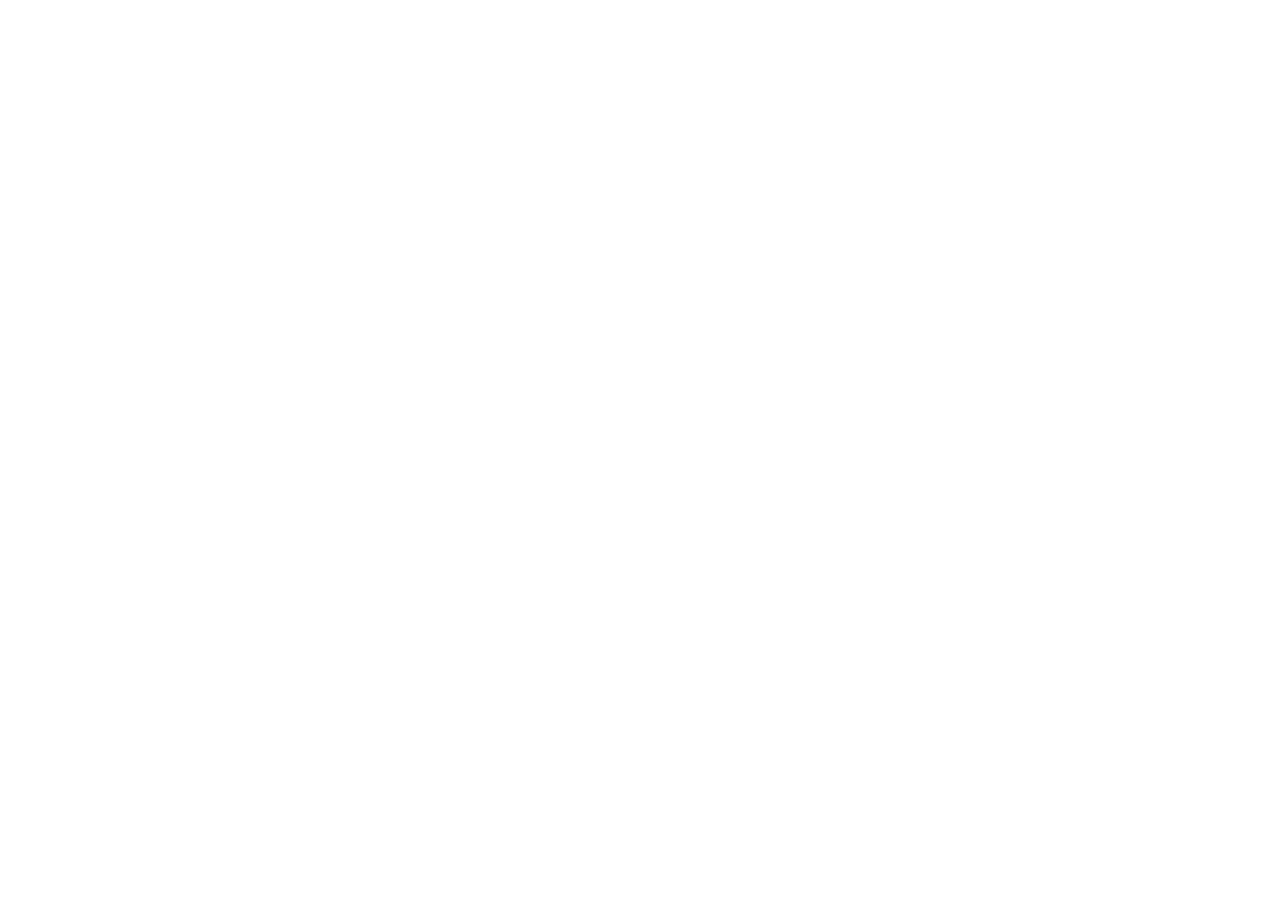
==== about.html @ 6ce7dccb "imorted bootsrap to the project" ====
<!DOCTYPE html>
<html lang="en">
  <head>
    <meta charset="UTF-8" />
    <meta http-equiv="X-UA-Compatible" content="IE=edge" />
    <meta name="viewport" content="width=device-width, initial-scale=1.0" />
    <meta
      name="description"
      content="Get more information about projects made by Oksana Khritonenko"
    />
    <link
      href="https://cdn.jsdelivr.net/npm/bootstrap@5.3.0-alpha3/dist/css/bootstrap.min.css"
      rel="stylesheet"
      integrity="sha384-KK94CHFLLe+nY2dmCWGMq91rCGa5gtU4mk92HdvYe+M/SXH301p5ILy+dN9+nJOZ"
      crossorigin="anonymous"
    />
    <script
      src="https://cdn.jsdelivr.net/npm/bootstrap@5.3.0-alpha3/dist/js/bootstrap.bundle.min.js"
      integrity="sha384-ENjdO4Dr2bkBIFxQpeoTz1HIcje39Wm4jDKdf19U8gI4ddQ3GYNS7NTKfAdVQSZe"
      crossorigin="anonymous"
    ></script>
    <title>About author</title>
  </head>
  <body></body>
</html>
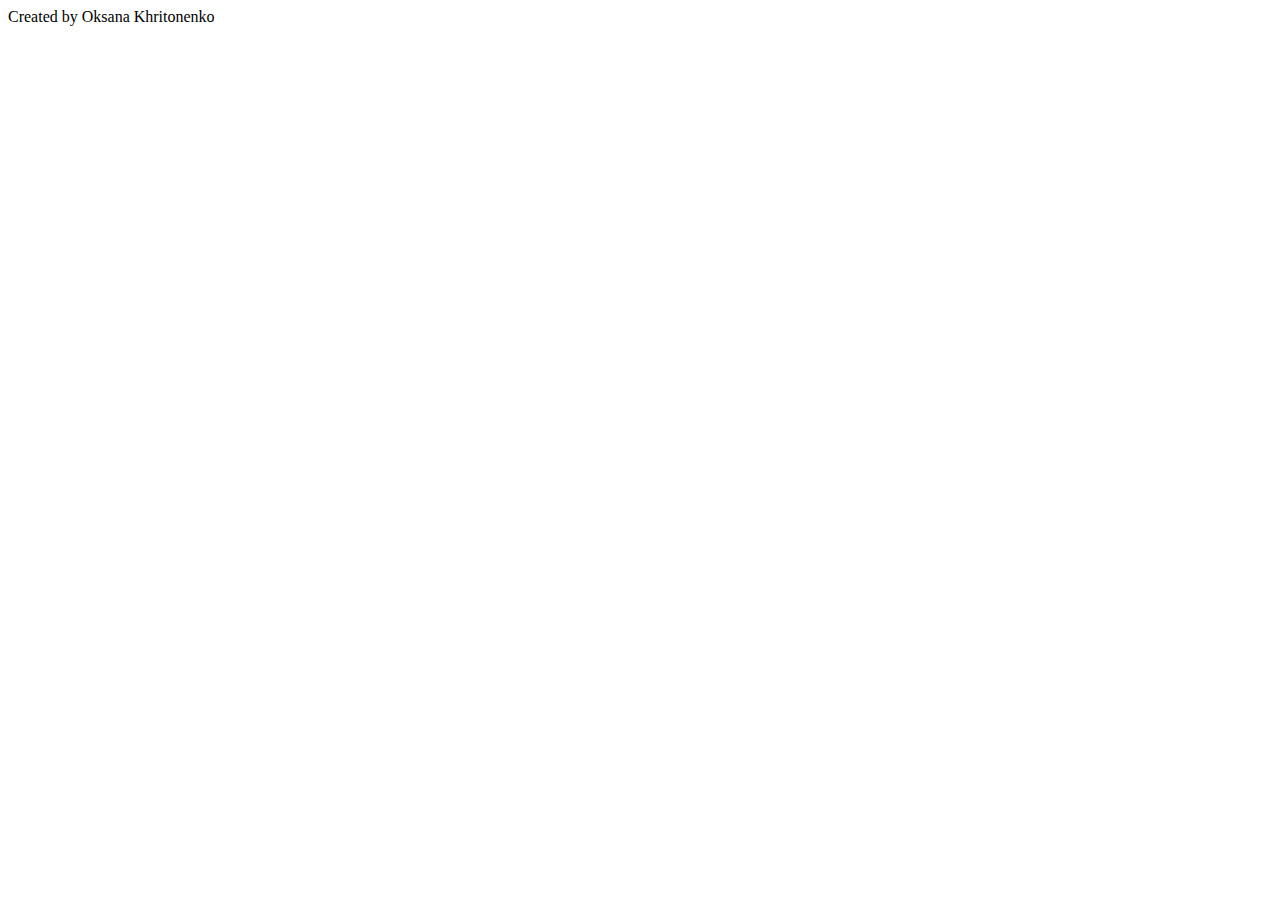
==== commit da74ebb1: "added footer in html files" ====
--- a/about.html
+++ b/about.html
@@ -19,7 +19,11 @@
       integrity="sha384-ENjdO4Dr2bkBIFxQpeoTz1HIcje39Wm4jDKdf19U8gI4ddQ3GYNS7NTKfAdVQSZe"
       crossorigin="anonymous"
     ></script>
+    <link href="src/style.css" rel="stylesheet" type="text/css" />
+
     <title>About author</title>
   </head>
-  <body></body>
+  <body>
+    <footer>Created by Oksana Khritonenko</footer>
+  </body>
 </html>
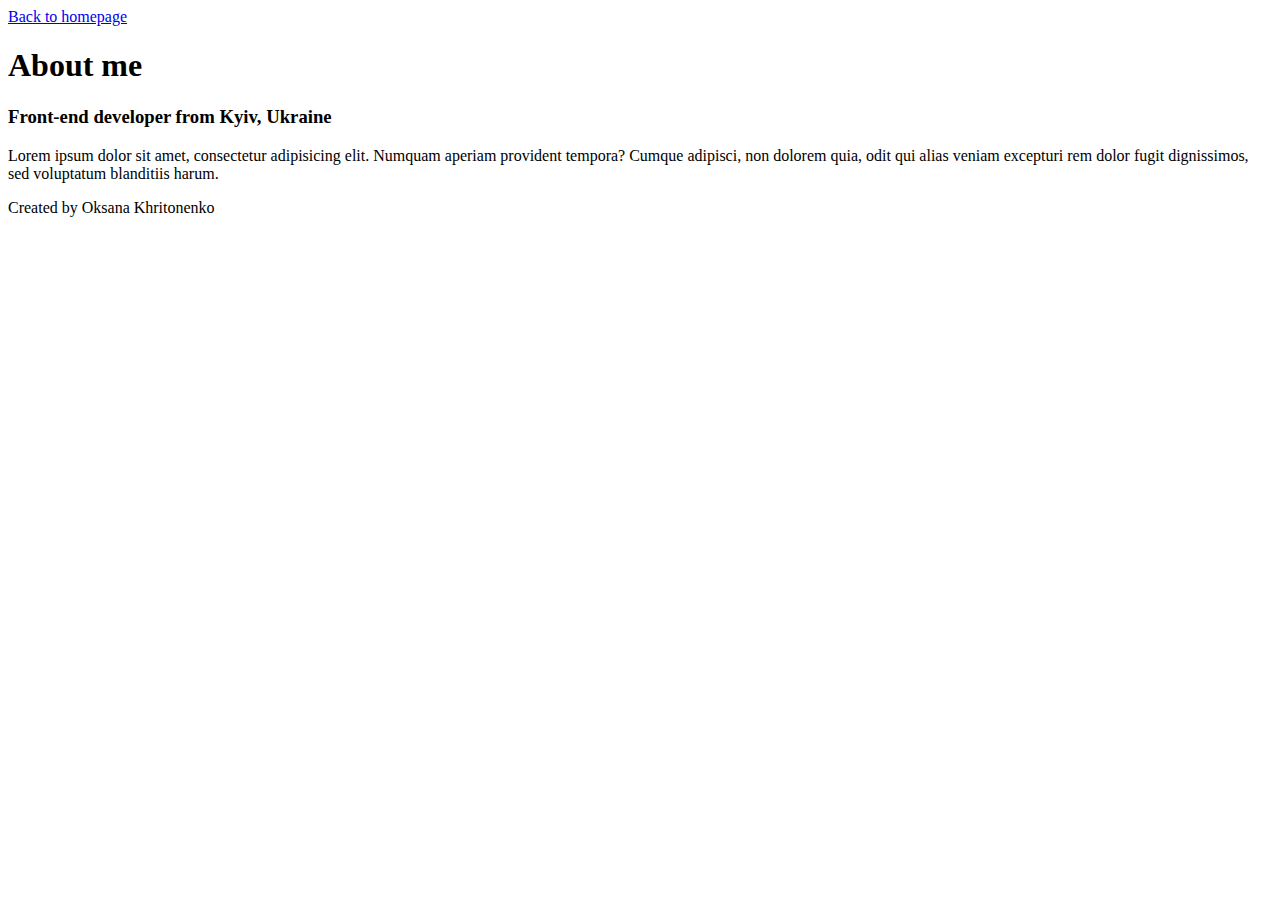
==== commit 8933e771: "fixed file name, added content to the about" ====
--- a/about.html
+++ b/about.html
@@ -24,6 +24,18 @@
     <title>About author</title>
   </head>
   <body>
+    <a href="/" class="homepage-link">Back to homepage</a>
+    <h1>About me</h1>
+    <h3>Front-end developer from Kyiv, Ukraine</h3>
+    <div class="about-paragraphs">
+      <p>
+        Lorem ipsum dolor sit amet, consectetur adipisicing elit. Numquam
+        aperiam provident tempora? Cumque adipisci, non dolorem quia, odit qui
+        alias veniam excepturi rem dolor fugit dignissimos, sed voluptatum
+        blanditiis harum.
+      </p>
+    </div>
+
     <footer>Created by Oksana Khritonenko</footer>
   </body>
 </html>
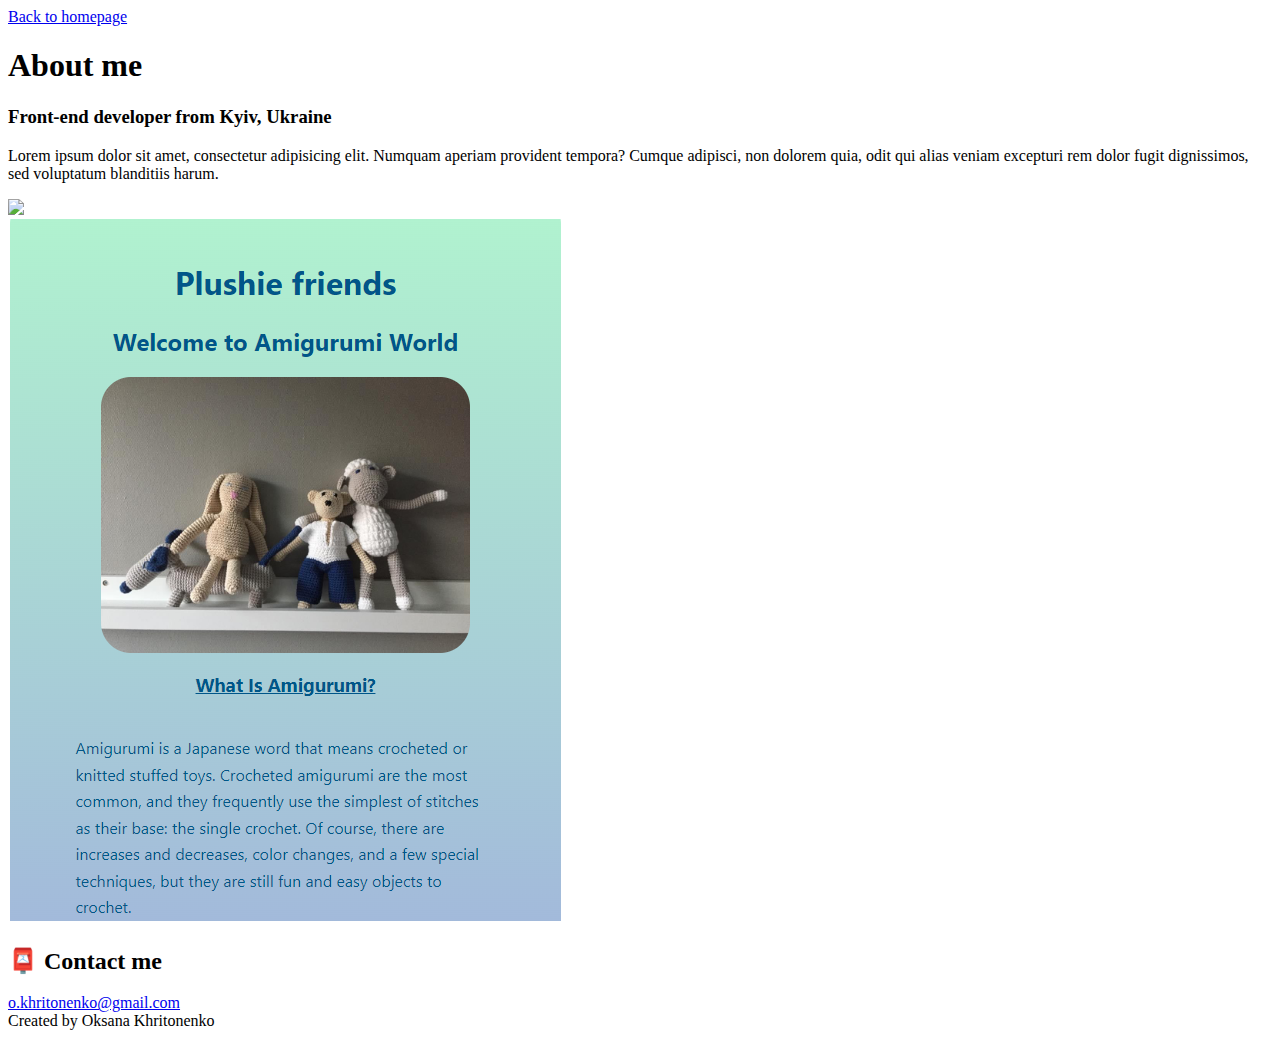
==== commit 634b5ad9: "added images and contact email" ====
--- a/about.html
+++ b/about.html
@@ -35,7 +35,26 @@
         blanditiis harum.
       </p>
     </div>
-
+    <div class="container">
+      <div class="row">
+        <div class="col-md-6">
+          <img
+            src="images/weather-app.png"
+            class="img-fluid border rounded m-25 shadow"
+          />
+        </div>
+        <div class="col-md-6">
+          <img
+            src="images/amigurumi.png"
+            class="img-fluid border rounded m-25 shadow"
+          />
+        </div>
+      </div>
+    </div>
+    <div id="contact">
+      <h2>📮 Contact me</h2>
+      <a href="mailto:[email]" class="email-link"> o.khritonenko@gmail.com </a>
+    </div>
     <footer>Created by Oksana Khritonenko</footer>
   </body>
 </html>
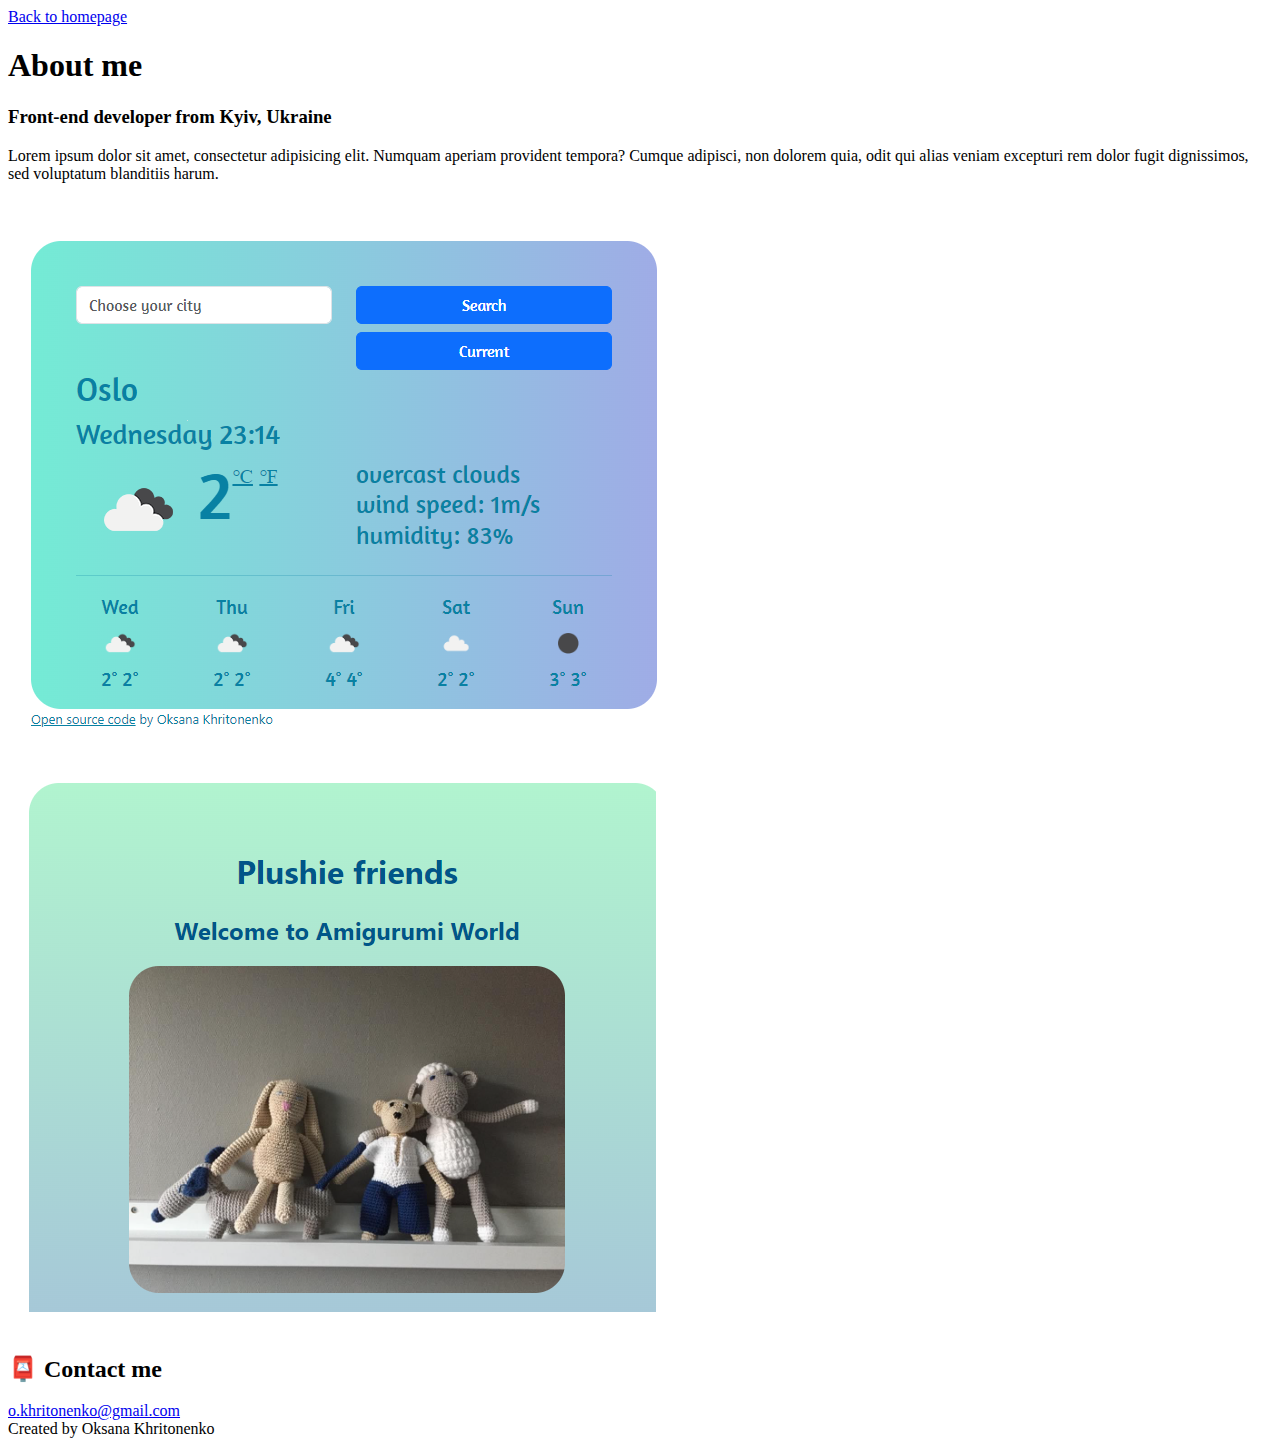
==== commit 6c40a606: "updated images" ====
--- a/about.html
+++ b/about.html
@@ -39,7 +39,7 @@
       <div class="row">
         <div class="col-md-6">
           <img
-            src="images/weather-app.png"
+            src="images/weather.png"
             class="img-fluid border rounded m-25 shadow"
           />
         </div>
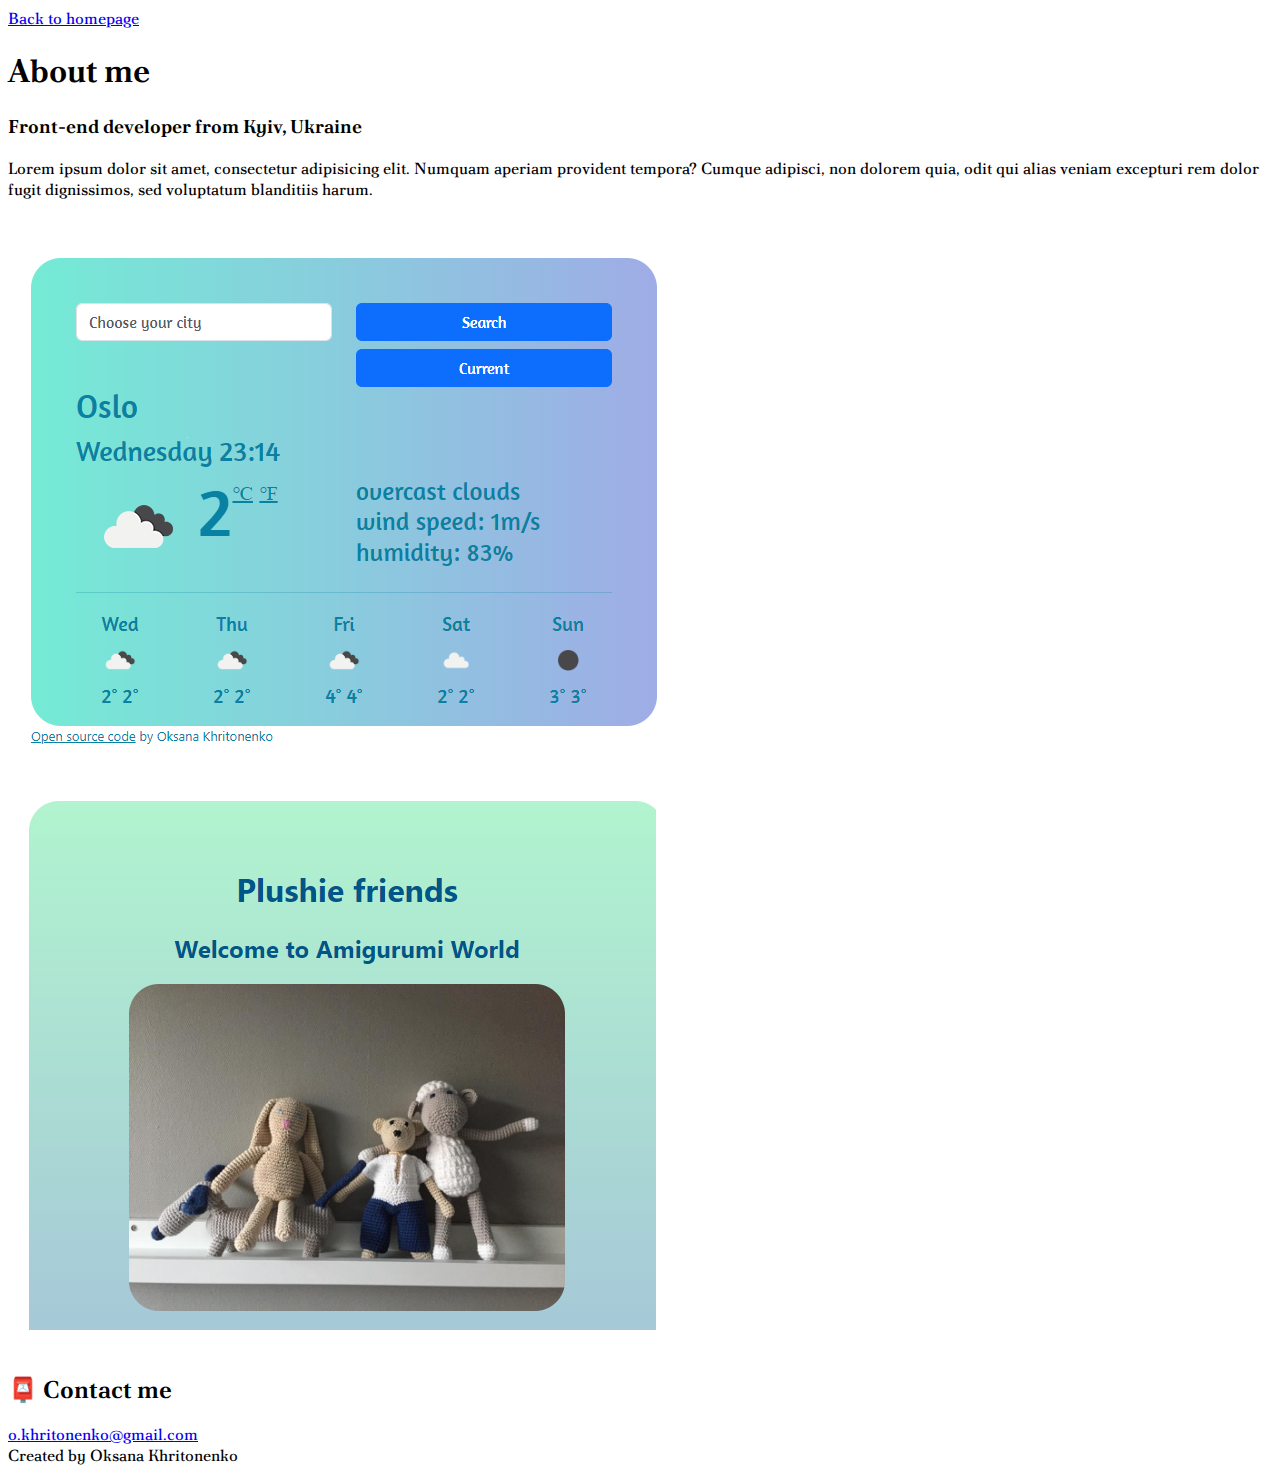
==== commit 9fa30db9: "importet and aplied google font" ====
--- a/about.html
+++ b/about.html
@@ -19,6 +19,10 @@
       integrity="sha384-ENjdO4Dr2bkBIFxQpeoTz1HIcje39Wm4jDKdf19U8gI4ddQ3GYNS7NTKfAdVQSZe"
       crossorigin="anonymous"
     ></script>
+    <link
+      href="https://fonts.googleapis.com/css2?family=Poltawski+Nowy:ital,wght@0,400;0,500;0,600;0,700;1,400;1,500;1,600;1,700&display=swap"
+      rel="stylesheet"
+    />
     <link href="src/style.css" rel="stylesheet" type="text/css" />
 
     <title>About author</title>
--- a/src/style.css
+++ b/src/style.css
@@ -0,0 +1,3 @@
+body {
+  font-family: "Poltawski Nowy", serif;
+}
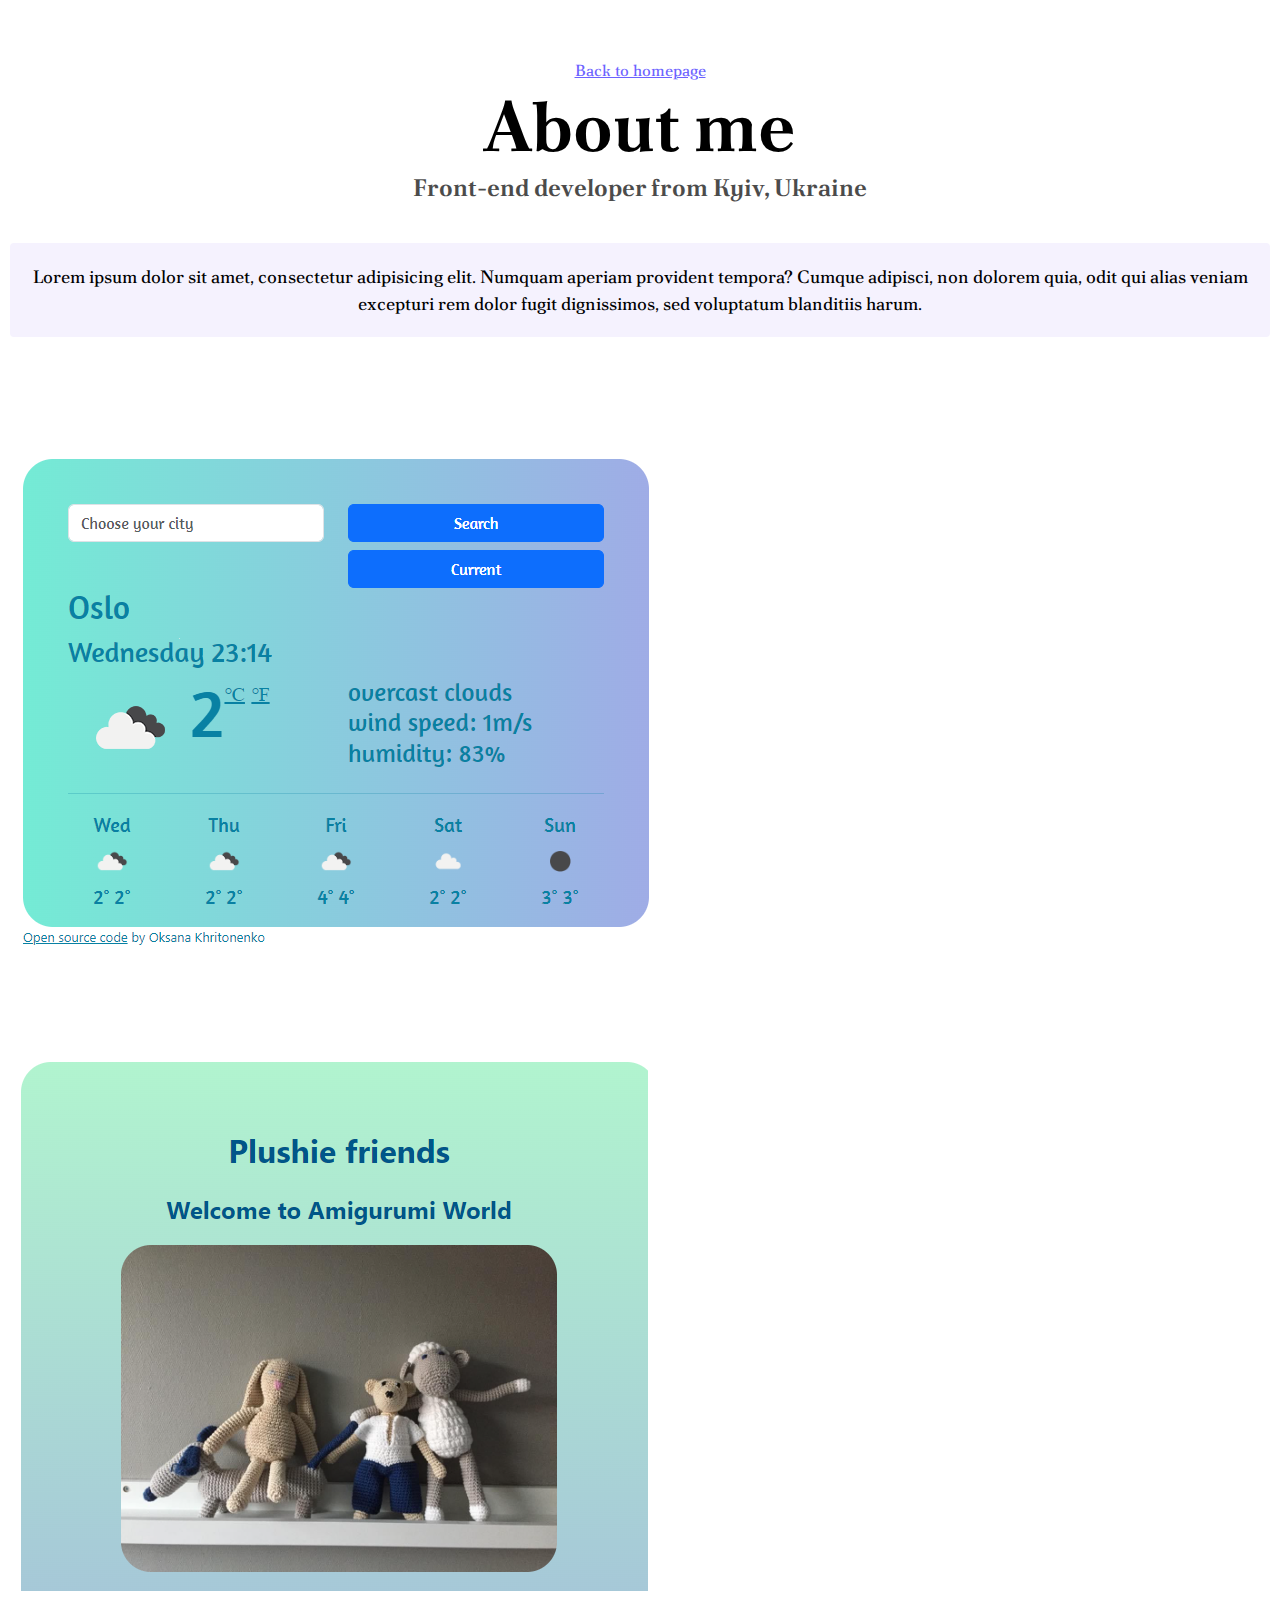
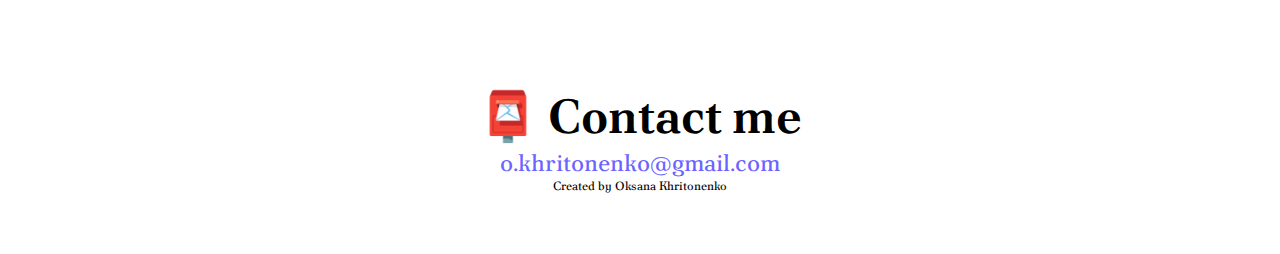
==== commit ff6e6bb1: "added seo" ====
--- a/about.html
+++ b/about.html
@@ -28,7 +28,7 @@
     <title>About author</title>
   </head>
   <body>
-    <a href="/" class="homepage-link">Back to homepage</a>
+    <a href="/" class="homepage-link" title="homepage">Back to homepage</a>
     <h1>About me</h1>
     <h3>Front-end developer from Kyiv, Ukraine</h3>
     <div class="about-paragraphs">
@@ -45,19 +45,23 @@
           <img
             src="images/weather.png"
             class="img-fluid border rounded m-25 shadow"
+            alt="weather app image"
           />
         </div>
         <div class="col-md-6">
           <img
             src="images/amigurumi.png"
             class="img-fluid border rounded m-25 shadow"
+            alt="amigurumi app image"
           />
         </div>
       </div>
     </div>
     <div id="contact">
       <h2>📮 Contact me</h2>
-      <a href="mailto:[email]" class="email-link"> o.khritonenko@gmail.com </a>
+      <a href="mailto:[email]" class="email-link" title="email-link">
+        o.khritonenko@gmail.com
+      </a>
     </div>
     <footer>Created by Oksana Khritonenko</footer>
   </body>
--- a/src/style.css
+++ b/src/style.css
@@ -1,3 +1,134 @@
+:root {
+  --primary-color: #6c63ff;
+  --secondary-color: #f5f2fe;
+  --box-shadow: 0 5px 10px rgba(0, 0, 0, 0.3);
+}
+
 body {
   font-family: "Poltawski Nowy", serif;
+  margin: 60px auto;
 }
+h1,
+h2,
+h3 {
+  text-align: center;
+  margin: 0;
+}
+
+h1 {
+  font-size: 70px;
+}
+
+h2 {
+  font-size: 48px;
+}
+
+h3 {
+  font-size: 24px;
+  opacity: 0.7;
+}
+
+p {
+  background: var(--secondary-color);
+  padding: 20px;
+  border-radius: 4px;
+  font-size: 18px;
+  line-height: 1.5;
+  text-align: center;
+}
+.navigation-links {
+  display: flex;
+  margin-top: 40px;
+  justify-content: center;
+}
+
+.navigation-links a {
+  margin: 20px;
+  border-radius: 4px;
+  padding: 20px 15px;
+  text-decoration: none;
+  text-transform: capitalize;
+}
+.contact-link {
+  background: var(--primary-color);
+  box-shadow: var(--box-shadow);
+  color: white;
+}
+
+.about-link {
+  color: var(--primary-color);
+  border: 1px solid var(--primary-color);
+}
+
+.homepage-link {
+  color: var(--primary-color);
+  text-align: center;
+  display: block;
+}
+
+.email-link {
+  display: flex;
+  justify-content: center;
+  color: var(--primary-color);
+  font-size: 24px;
+  text-decoration: none;
+}
+
+.email-link:hover {
+  text-decoration: underline;
+}
+.about-paragraphs {
+  display: flex;
+  margin: 30px 0;
+}
+
+.about-paragraphs p {
+  margin: 10px;
+}
+.weather-link,
+.amigurumi-link {
+  background: var(--primary-color);
+  box-shadow: var(--box-shadow);
+  color: white;
+  text-decoration: none;
+  padding: 20px 15px;
+  border-radius: 4px;
+}
+.project-link {
+  margin-top: 30px;
+  margin-bottom: 30px;
+}
+.container {
+  margin: 40px auto;
+}
+
+img {
+  margin-top: 30px;
+  margin-bottom: 30px;
+}
+footer {
+  text-align: center;
+  font-size: 12px;
+}
+@media (max-width: 576px) {
+  h1 {
+    font-size: 42px;
+  }
+  h2 {
+    font-size: 30px;
+  }
+
+  .weather-link,
+  .amigurumi-link {
+    display: block;
+    text-align: center;
+  }
+  p {
+    display: block;
+    text-align: center;
+  }
+  .container {
+    display: block;
+    text-align: center;
+  }
+}
